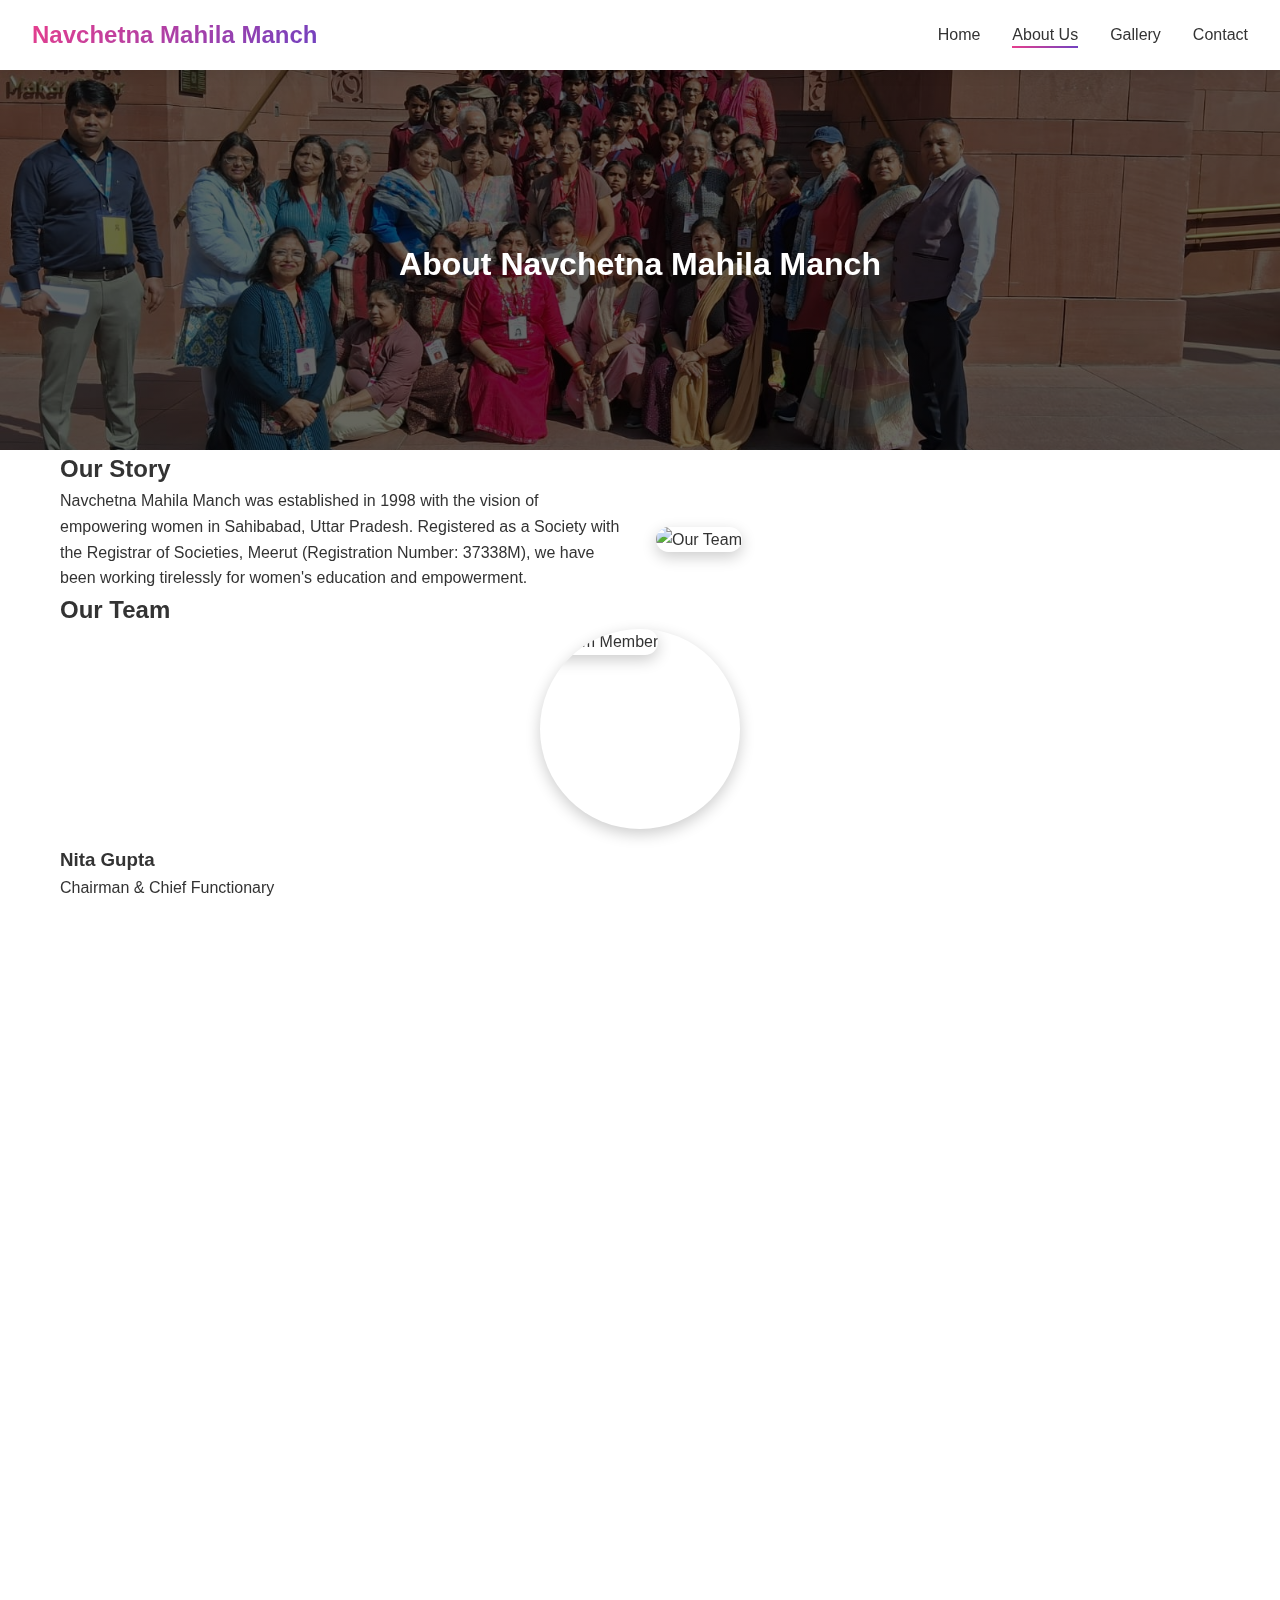
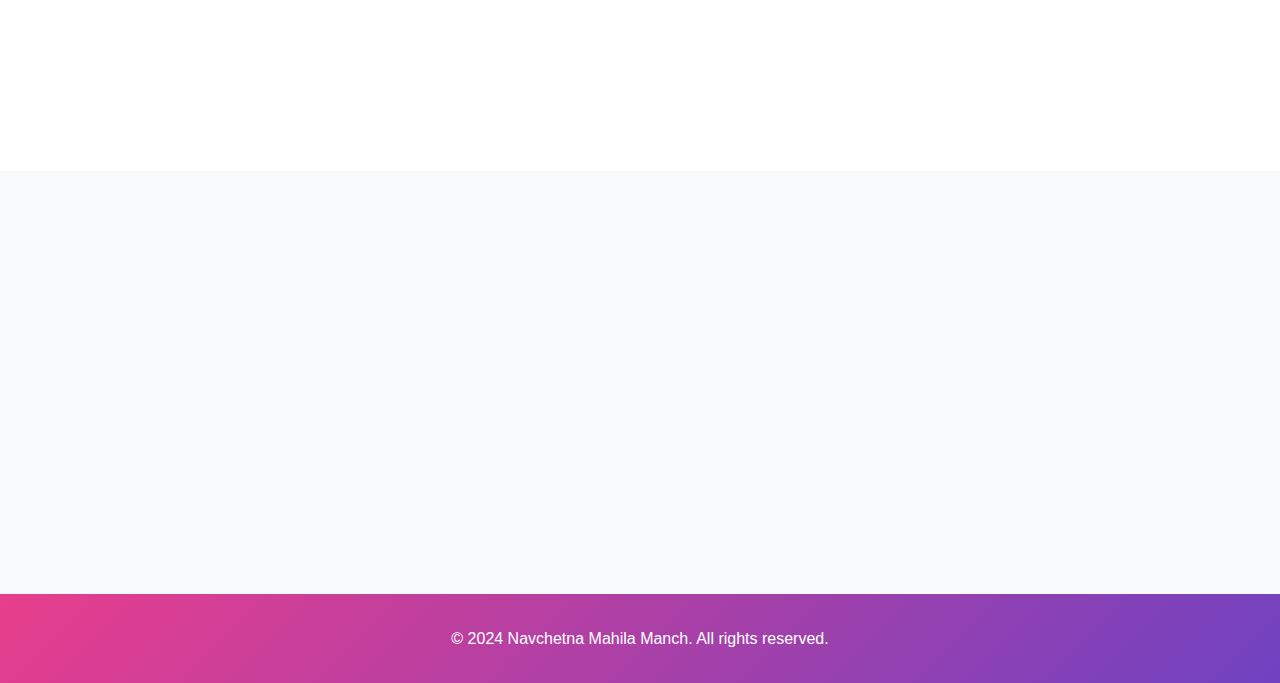
==== about.html @ c9d20f09 "Initial commit with website files" ====
<!DOCTYPE html>
<html lang="en">
<head>
    <meta charset="UTF-8">
    <meta name="viewport" content="width=device-width, initial-scale=1.0">
    <title>About Us - Navchetna Mahila Manch</title>
    <link rel="stylesheet" href="styles.css">
    <link rel="stylesheet" href="https://cdnjs.cloudflare.com/ajax/libs/font-awesome/6.0.0/css/all.min.css">
    <link href="https://unpkg.com/aos@2.3.1/dist/aos.css" rel="stylesheet">
</head>
<body>
    <!-- Navigation -->
    <nav class="navbar">
        <div class="logo">Navchetna Mahila Manch</div>
        <ul class="nav-links">
            <li><a href="index.html">Home</a></li>
            <li><a href="about.html" class="active">About Us</a></li>
            <li><a href="index.html#gallery">Gallery</a></li>
            <li><a href="#contact">Contact</a></li>
        </ul>
    </nav>

    <!-- About Header -->
    <section class="about-header">
        <div class="container">
            <h1 data-aos="fade-up">About Navchetna Mahila Manch</h1>
        </div>
    </section>

    <!-- Organization Details -->
    <section class="org-details">
        <div class="container">
            <div class="detail-card" data-aos="fade-up">
                <h2>Our Story</h2>
                <div class="story-content">
                    <div class="story-text">
                        <p>Navchetna Mahila Manch was established in 1998 with the vision of empowering women in Sahibabad, Uttar Pradesh. Registered as a Society with the Registrar of Societies, Meerut (Registration Number: 37338M), we have been working tirelessly for women's education and empowerment.</p>
                    </div>
                    <div class="story-image">
                        <img src="https://images.unsplash.com/photo-1532629345422-7515f3d16bb6?w=800" alt="Our Team" class="rounded-image">
                    </div>
                </div>
            </div>

            <div class="detail-card" data-aos="fade-up">
                <h2>Our Team</h2>
                <div class="team-grid">
                    <div class="team-member" data-aos="fade-up" data-aos-delay="100">
                        <div class="member-image">
                            <img src="https://images.unsplash.com/photo-1509062522246-3755977927d7?w=800" alt="Team Member" class="rounded-image">
                        </div>
                        <h3>Nita Gupta</h3>
                        <p>Chairman & Chief Functionary</p>
                    </div>
                    <div class="team-member" data-aos="fade-up" data-aos-delay="200">
                        <div class="member-image">
                            <img src="https://images.unsplash.com/photo-1516534775068-ba3e7458af70?w=800" alt="Team Member" class="rounded-image">
                        </div>
                        <h3>Anju Jain</h3>
                        <p>Secretary</p>
                    </div>
                    <div class="team-member" data-aos="fade-up" data-aos-delay="300">
                        <div class="member-image">
                            <img src="https://images.unsplash.com/photo-1544717302-de2939b7ef71?w=800" alt="Team Member" class="rounded-image">
                        </div>
                        <h3>Chand Sachdeva</h3>
                        <p>Treasurer</p>
                    </div>
                </div>
            </div>

            <div class="detail-card" data-aos="fade-up">
                <h2>Our Achievements</h2>
                <div class="achievements-grid">
                    <div class="achievement-item" data-aos="zoom-in">
                        <img src="https://images.unsplash.com/photo-1488521787991-ed7bbaae773c?w=800" alt="Achievement 1" class="achievement-image">
                        <h3>Education Programs</h3>
                        <p>Successfully running educational programs for underprivileged children</p>
                    </div>
                    <div class="achievement-item" data-aos="zoom-in" data-aos-delay="100">
                        <img src="https://images.unsplash.com/photo-1427504494785-3a9ca7044f45?w=800" alt="Achievement 2" class="achievement-image">
                        <h3>Community Outreach</h3>
                        <p>Regular community engagement and support programs</p>
                    </div>
                </div>
            </div>

            <div class="detail-card" data-aos="fade-up">
                <h2>Registration Details</h2>
                <ul class="details-list">
                    <li><strong>Registered With:</strong> Registrar of Societies</li>
                    <li><strong>Type of NGO:</strong> Society</li>
                    <li><strong>Registration Number:</strong> 37338M</li>
                    <li><strong>City of Registration:</strong> Meerut</li>
                    <li><strong>State of Registration:</strong> Uttar Pradesh</li>
                    <li><strong>Date of Registration:</strong> 06-10-1998</li>
                </ul>
            </div>
        </div>
    </section>

    <!-- Contact Section -->
    <section id="contact" class="contact-section">
        <div class="container">
            <h2 data-aos="fade-up">Contact Us</h2>
            <div class="contact-info">
                <div class="contact-item" data-aos="fade-up">
                    <i class="fas fa-map-marker-alt"></i>
                    <p>8/266 Sector-3 Rajender Nagar, Sahibabad, Uttar Pradesh</p>
                </div>
                <div class="contact-item" data-aos="fade-up" data-aos-delay="100">
                    <i class="fas fa-phone"></i>
                    <p>0120-4151176</p>
                </div>
                <div class="contact-item" data-aos="fade-up" data-aos-delay="200">
                    <i class="fas fa-mobile-alt"></i>
                    <p>9818569946</p>
                </div>
            </div>
        </div>
    </section>

    <!-- Footer -->
    <footer>
        <div class="container">
            <p>&copy; 2024 Navchetna Mahila Manch. All rights reserved.</p>
        </div>
    </footer>

    <script src="https://unpkg.com/aos@2.3.1/dist/aos.js"></script>
    <script src="script.js"></script>
</body>
</html>
---- styles.css ----
/* Global Styles */
:root {
    --primary-color: #e83e8c;
    --secondary-color: #6f42c1;
    --accent-color: #20c997;
    --text-color: #333;
    --light-bg: #f8f9fa;
    --white: #ffffff;
    --gradient: linear-gradient(135deg, var(--primary-color), var(--secondary-color));
    --box-shadow: 0 5px 15px rgba(0,0,0,0.1);
}

* {
    margin: 0;
    padding: 0;
    box-sizing: border-box;
}

body {
    font-family: 'Segoe UI', Tahoma, Geneva, Verdana, sans-serif;
    line-height: 1.6;
    color: var(--text-color);
}

.container {
    max-width: 1200px;
    margin: 0 auto;
    padding: 0 20px;
}

/* Navigation */
.navbar {
    background-color: var(--white);
    padding: 1rem 2rem;
    box-shadow: 0 2px 15px rgba(0,0,0,0.1);
    position: fixed;
    width: 100%;
    top: 0;
    z-index: 1000;
    display: flex;
    justify-content: space-between;
    align-items: center;
    transition: all 0.3s ease;
}

.logo {
    font-size: 1.5rem;
    font-weight: bold;
    background: var(--gradient);
    -webkit-background-clip: text;
    -webkit-text-fill-color: transparent;
}

.nav-links {
    display: flex;
    list-style: none;
}

.nav-links li {
    margin-left: 2rem;
}

.nav-links a {
    text-decoration: none;
    color: var(--text-color);
    font-weight: 500;
    transition: color 0.3s ease;
    position: relative;
}

.nav-links a::after {
    content: '';
    position: absolute;
    width: 0;
    height: 2px;
    bottom: -5px;
    left: 0;
    background: var(--gradient);
    transition: width 0.3s ease;
}

.nav-links a:hover::after,
.nav-links a.active::after {
    width: 100%;
}

/* Hero Section */
.hero {
    background: linear-gradient(135deg, 
        rgba(232, 62, 140, 0.85), 
        rgba(111, 66, 193, 0.85)), 
        url('https://images.unsplash.com/photo-1607748862156-7c548e7e98f4?w=1920&q=80');
    background-size: cover;
    background-position: center;
    background-attachment: fixed;
    height: 100vh;
    display: flex;
    align-items: center;
    text-align: center;
    color: var(--white);
    padding-top: 80px;
    position: relative;
    overflow: hidden;
}

.hero::before {
    content: '';
    position: absolute;
    top: 0;
    left: 0;
    right: 0;
    bottom: 0;
    background: radial-gradient(circle at center, transparent 0%, rgba(0,0,0,0.3) 100%);
    z-index: 1;
}

.hero-content {
    max-width: 800px;
    margin: 0 auto;
    padding: 0 20px;
    position: relative;
    z-index: 2;
    animation: fadeInUp 1s ease-out;
}

@keyframes fadeInUp {
    from {
        opacity: 0;
        transform: translateY(20px);
    }
    to {
        opacity: 1;
        transform: translateY(0);
    }
}

.hero h1 {
    font-size: 4rem;
    margin-bottom: 1rem;
    text-shadow: 2px 2px 4px rgba(0,0,0,0.3);
    background: linear-gradient(45deg, #fff, #f0f0f0);
    -webkit-background-clip: text;
    background-clip: text;
    color: transparent;
    animation: titleGlow 2s infinite alternate;
}

@keyframes titleGlow {
    from {
        text-shadow: 0 0 10px rgba(255,255,255,0.5);
    }
    to {
        text-shadow: 0 0 20px rgba(255,255,255,0.8);
    }
}

.hero p {
    font-size: 1.4rem;
    margin-bottom: 2rem;
    text-shadow: 1px 1px 2px rgba(0,0,0,0.3);
    opacity: 0;
    animation: fadeIn 1s ease-out 0.5s forwards;
}

@keyframes fadeIn {
    from {
        opacity: 0;
    }
    to {
        opacity: 1;
    }
}

.cta-button {
    display: inline-block;
    padding: 1rem 2rem;
    background: var(--gradient);
    color: var(--white);
    text-decoration: none;
    border-radius: 50px;
    transition: all 0.3s ease;
    box-shadow: 0 4px 15px rgba(0,0,0,0.2);
}

.cta-button:hover {
    transform: translateY(-3px);
    box-shadow: 0 6px 20px rgba(0,0,0,0.3);
}

/* About Section */
.about-section {
    padding: 5rem 0;
    background-color: var(--light-bg);
}

.about-section h2 {
    text-align: center;
    margin-bottom: 2rem;
    color: var(--primary-color);
    font-size: 2.5rem;
}

.features {
    display: grid;
    grid-template-columns: repeat(auto-fit, minmax(250px, 1fr));
    gap: 2rem;
    margin-top: 3rem;
}

.feature-card {
    background: var(--white);
    padding: 2rem;
    border-radius: 15px;
    text-align: center;
    box-shadow: 0 5px 15px rgba(0,0,0,0.1);
    transition: transform 0.3s ease;
    border: 1px solid rgba(0,0,0,0.05);
}

.feature-card:hover {
    transform: translateY(-10px);
}

.feature-card i {
    font-size: 2.5rem;
    background: var(--gradient);
    -webkit-background-clip: text;
    -webkit-text-fill-color: transparent;
    margin-bottom: 1rem;
}

/* Gallery Section */
.gallery-section {
    padding: 5rem 0;
    background: var(--white);
}

.gallery-section h2 {
    text-align: center;
    margin-bottom: 1rem;
    color: var(--primary-color);
    font-size: 2.5rem;
}

.gallery-grid {
    display: grid;
    grid-template-columns: repeat(2, 1fr);
    gap: 2rem;
    padding: 1rem;
    max-width: 1200px;
    margin: 0 auto;
}

.gallery-item {
    position: relative;
    overflow: hidden;
    border-radius: 15px;
    box-shadow: var(--box-shadow);
    transition: all 0.3s ease;
    aspect-ratio: 4/3;
}

.gallery-item:hover {
    transform: translateY(-5px) scale(1.02);
    box-shadow: 0 8px 25px rgba(0,0,0,0.2);
}

.gallery-item img {
    width: 100%;
    height: 100%;
    object-fit: cover;
    transition: transform 0.5s ease;
}

.gallery-item:hover img {
    transform: scale(1.1);
}

.gallery-overlay {
    position: absolute;
    bottom: 0;
    left: 0;
    right: 0;
    background: linear-gradient(transparent, rgba(0,0,0,0.8));
    padding: 2rem;
    color: var(--white);
    transform: translateY(100%);
    transition: transform 0.3s ease;
}

.gallery-overlay p {
    font-size: 1.2rem;
    font-style: italic;
    text-align: center;
    margin: 0;
}

.gallery-item:hover .gallery-overlay {
    transform: translateY(0);
}

/* Impact Section */
.impact-section {
    padding: 5rem 0;
    background: var(--gradient);
    color: var(--white);
}

.impact-grid {
    display: grid;
    grid-template-columns: repeat(3, 1fr);
    gap: 2rem;
    max-width: 1000px;
    margin: 0 auto;
    padding: 2rem;
}

.impact-item {
    text-align: center;
}

.impact-item i {
    font-size: 3rem;
    margin-bottom: 1rem;
}

.impact-item h3 {
    font-size: 3.5rem;
    font-weight: bold;
    margin: 1rem 0;
}

.impact-item p {
    font-size: 1.2rem;
    opacity: 0.9;
}

/* About Page Specific Styles */
.about-header {
    background: linear-gradient(rgba(0,0,0,0.6), rgba(0,0,0,0.6)), url('images/image3.jpg');
    background-size: cover;
    background-position: center;
    height: 50vh;
    display: flex;
    align-items: center;
    text-align: center;
    color: var(--white);
    padding-top: 80px;
}

.story-content {
    display: grid;
    grid-template-columns: 1fr 1fr;
    gap: 2rem;
    align-items: center;
}

.rounded-image {
    width: 100%;
    height: 300px;
    object-fit: cover;
    border-radius: 15px;
    box-shadow: 0 5px 15px rgba(0,0,0,0.2);
}

.member-image {
    width: 200px;
    height: 200px;
    margin: 0 auto 1rem;
    overflow: hidden;
    border-radius: 50%;
    box-shadow: 0 5px 15px rgba(0,0,0,0.2);
}

.member-image img {
    width: 100%;
    height: 100%;
    object-fit: cover;
}

.achievements-grid {
    display: grid;
    grid-template-columns: repeat(auto-fit, minmax(300px, 1fr));
    gap: 2rem;
}

.achievement-item {
    text-align: center;
}

.achievement-image {
    width: 100%;
    height: 200px;
    object-fit: cover;
    border-radius: 15px;
    margin-bottom: 1rem;
    box-shadow: 0 5px 15px rgba(0,0,0,0.2);
}

/* Contact Section */
.contact-section {
    padding: 5rem 0;
    background-color: var(--light-bg);
}

.contact-section h2 {
    text-align: center;
    margin-bottom: 3rem;
    color: var(--primary-color);
}

.contact-info {
    display: grid;
    grid-template-columns: repeat(auto-fit, minmax(250px, 1fr));
    gap: 2rem;
    max-width: 1200px;
    margin: 0 auto;
}

.contact-item {
    text-align: center;
    padding: 2rem;
    background: var(--white);
    border-radius: 15px;
    box-shadow: var(--box-shadow);
    transition: transform 0.3s ease;
}

.contact-item:hover {
    transform: translateY(-5px);
}

.contact-item i {
    font-size: 2.5rem;
    color: var(--primary-color);
    margin-bottom: 1rem;
}

.contact-item p {
    color: var(--text-color);
    font-size: 1.1rem;
}

/* Footer */
footer {
    background: var(--gradient);
    color: var(--white);
    padding: 2rem 0;
    text-align: center;
}

/* Quote Block */
.quote-block {
    text-align: center;
    margin: 2rem auto 3rem;
    max-width: 800px;
    padding: 2rem;
    position: relative;
}

.quote-block i {
    font-size: 2rem;
    color: var(--primary-color);
    opacity: 0.5;
    margin-bottom: 1rem;
}

.quote-block p {
    font-size: 1.5rem;
    font-style: italic;
    margin-bottom: 1rem;
    color: var(--text-color);
    line-height: 1.6;
}

.quote-block span {
    color: var(--secondary-color);
    font-weight: 500;
}

.quote-block.light {
    color: var(--white);
}

.quote-block.light i,
.quote-block.light p,
.quote-block.light span {
    color: var(--white);
}

/* Animation Classes */
.fade-up {
    opacity: 0;
    transform: translateY(20px);
    transition: opacity 0.6s ease, transform 0.6s ease;
}

.fade-up.active {
    opacity: 1;
    transform: translateY(0);
}

/* Responsive Design */
@media (max-width: 768px) {
    .navbar {
        flex-direction: column;
        padding: 1rem;
    }

    .nav-links {
        margin-top: 1rem;
    }

    .nav-links li {
        margin: 0 1rem;
    }

    .hero h1 {
        font-size: 2rem;
    }

    .hero p {
        font-size: 1rem;
    }

    .story-content {
        grid-template-columns: 1fr;
    }

    .quote-block p {
        font-size: 1.2rem;
    }

    .gallery-grid {
        grid-template-columns: 1fr;
    }

    .impact-grid {
        grid-template-columns: 1fr;
    }
    
    .impact-item h3 {
        font-size: 2.5rem;
    }
}

.contact-form {
    max-width: 600px;
    margin: 0 auto;
    padding: 2rem;
    background: var(--white);
    border-radius: 15px;
    box-shadow: var(--box-shadow);
}

.form-group {
    margin-bottom: 1.5rem;
}

.form-group label {
    display: block;
    margin-bottom: 0.5rem;
    color: var(--text-color);
    font-weight: 500;
}

.form-group input,
.form-group textarea {
    width: 100%;
    padding: 0.8rem;
    border: 1px solid #ddd;
    border-radius: 8px;
    font-size: 1rem;
    transition: border-color 0.3s ease;
}

.form-group input:focus,
.form-group textarea:focus {
    outline: none;
    border-color: var(--primary-color);
}

.submit-btn {
    background: var(--gradient);
    color: var(--white);
    padding: 1rem 2rem;
    border: none;
    border-radius: 50px;
    cursor: pointer;
    font-size: 1rem;
    font-weight: 500;
    transition: transform 0.3s ease, box-shadow 0.3s ease;
    width: 100%;
}

.submit-btn:hover {
    transform: translateY(-2px);
    box-shadow: 0 5px 15px rgba(0,0,0,0.2);
}

.form-message {
    margin-top: 1rem;
    padding: 1rem;
    border-radius: 8px;
    text-align: center;
    display: none;
}

.form-message.success {
    background: #d4edda;
    color: #155724;
    display: block;
}

.form-message.error {
    background: #f8d7da;
    color: #721c24;
    display: block;
}

/* Program Sections */
.program-section {
    padding: 6rem 0;
    background: var(--white);
}

.program-section.alternate {
    background: linear-gradient(135deg, rgba(232, 62, 140, 0.05), rgba(111, 66, 193, 0.05));
}

.program-section h2 {
    text-align: center;
    color: var(--primary-color);
    font-size: 2.8rem;
    margin-bottom: 3rem;
    position: relative;
}

.program-section h2::after {
    content: '';
    display: block;
    width: 60px;
    height: 3px;
    background: var(--gradient);
    margin: 1rem auto;
    border-radius: 2px;
}

.program-content {
    display: grid;
    grid-template-columns: 1.5fr 1fr;
    gap: 4rem;
    align-items: center;
    max-width: 1200px;
    margin: 0 auto;
}

.program-content.reverse {
    grid-template-columns: 1fr 1.5fr;
}

.program-text h3 {
    font-size: 2rem;
    color: var(--secondary-color);
    margin-bottom: 1.5rem;
}

.program-text p {
    font-size: 1.1rem;
    line-height: 1.8;
    color: var(--text-color);
    margin-bottom: 2rem;
}

.program-features {
    list-style: none;
}

.program-features li {
    display: flex;
    align-items: center;
    margin-bottom: 1rem;
    font-size: 1.1rem;
}

.program-features li i {
    color: var(--accent-color);
    margin-right: 1rem;
    font-size: 1.2rem;
}

.program-stats {
    display: grid;
    grid-template-columns: repeat(2, 1fr);
    gap: 2rem;
}

.stat-card {
    background: var(--white);
    padding: 2rem;
    border-radius: 15px;
    text-align: center;
    box-shadow: var(--box-shadow);
    transition: transform 0.3s ease;
}

.stat-card:hover {
    transform: translateY(-5px);
}

.stat-card i {
    font-size: 2.5rem;
    background: var(--gradient);
    -webkit-background-clip: text;
    -webkit-text-fill-color: transparent;
    margin-bottom: 1rem;
}

.stat-card h4 {
    font-size: 2.5rem;
    color: var(--primary-color);
    margin-bottom: 0.5rem;
}

.stat-card p {
    color: var(--text-color);
    font-size: 1.1rem;
}

@media (max-width: 992px) {
    .program-content,
    .program-content.reverse {
        grid-template-columns: 1fr;
        gap: 3rem;
    }

    .program-stats {
        order: -1;
    }

    .program-section h2 {
        font-size: 2.2rem;
    }

    .program-text h3 {
        font-size: 1.8rem;
    }
}

@media (max-width: 768px) {
    .stat-card h4 {
        font-size: 2rem;
    }

    .program-features li {
        font-size: 1rem;
    }
}
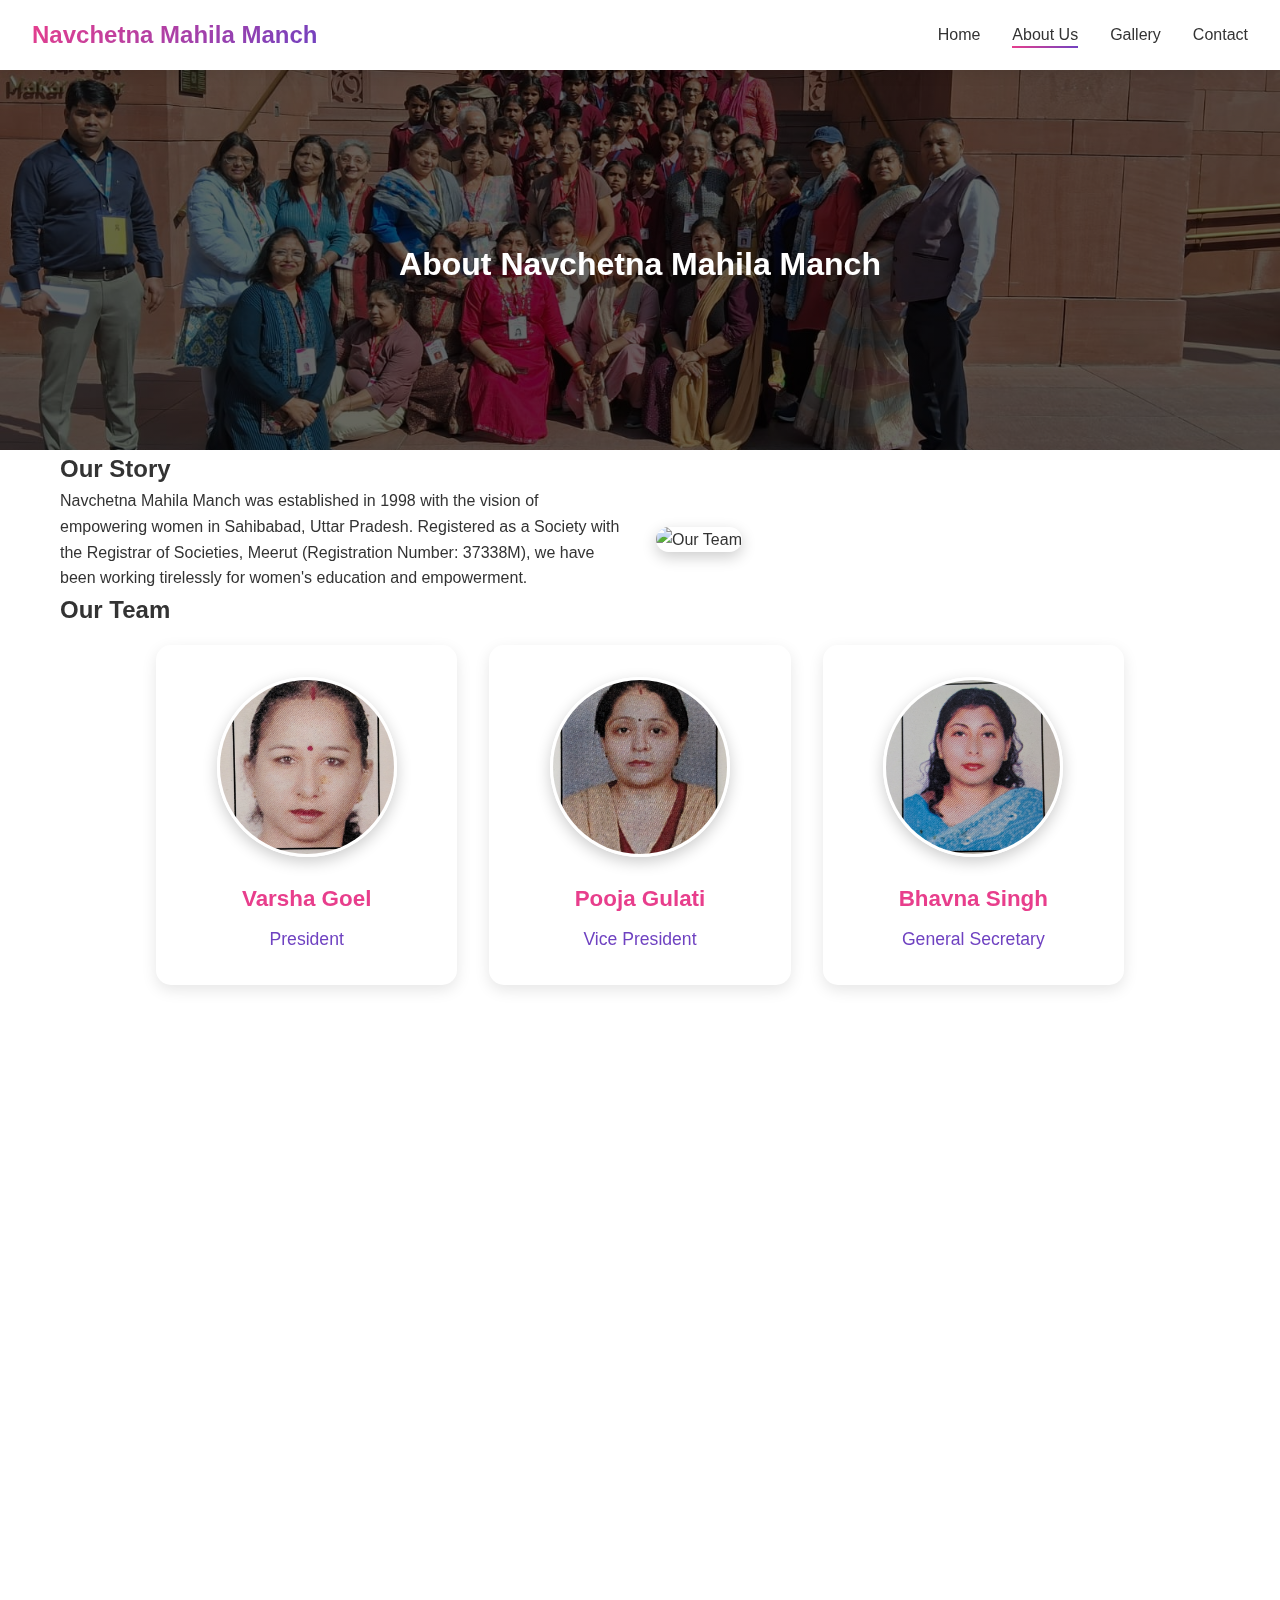
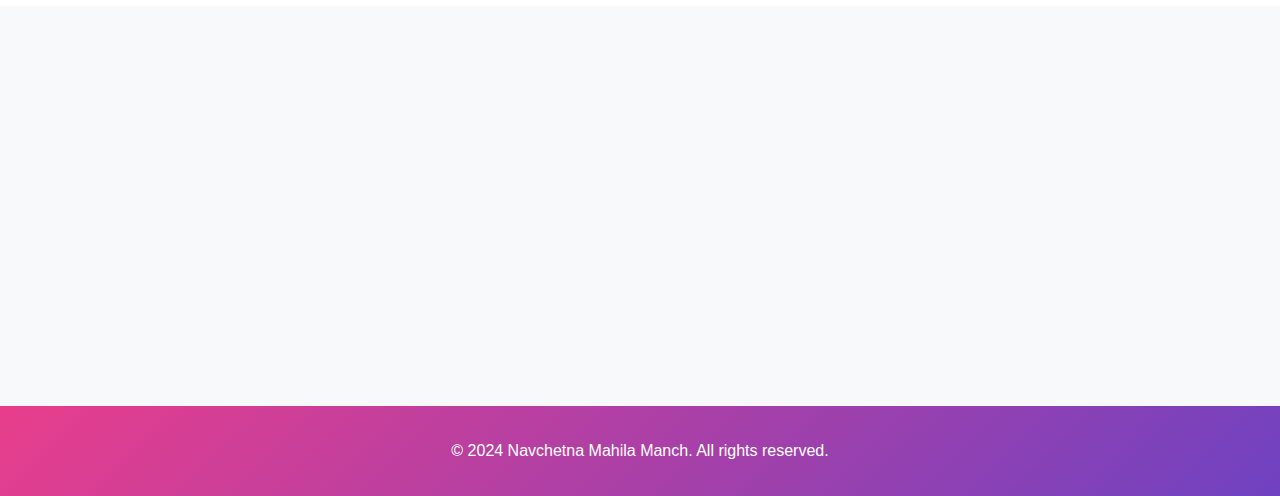
==== commit 9f1f8a09: "Initial commit: NGO website files" ====
--- a/about.html
+++ b/about.html
@@ -45,26 +45,26 @@
             <div class="detail-card" data-aos="fade-up">
                 <h2>Our Team</h2>
                 <div class="team-grid">
+                    <div class="team-member" data-aos="fade-up">
+                        <div class="member-image">
+                            <img src="images/VarshaGoel.jpg" alt="Varsha Goel" class="rounded-image">
+                        </div>
+                        <h3>Varsha Goel</h3>
+                        <p class="designation">President</p>
+                    </div>
                     <div class="team-member" data-aos="fade-up" data-aos-delay="100">
                         <div class="member-image">
-                            <img src="https://images.unsplash.com/photo-1509062522246-3755977927d7?w=800" alt="Team Member" class="rounded-image">
+                            <img src="images/PoojaGulati.jpg" alt="Pooja Gulati" class="rounded-image">
                         </div>
-                        <h3>Nita Gupta</h3>
-                        <p>Chairman & Chief Functionary</p>
+                        <h3>Pooja Gulati</h3>
+                        <p class="designation">Vice President</p>
                     </div>
                     <div class="team-member" data-aos="fade-up" data-aos-delay="200">
                         <div class="member-image">
-                            <img src="https://images.unsplash.com/photo-1516534775068-ba3e7458af70?w=800" alt="Team Member" class="rounded-image">
+                            <img src="images/BhavnaSingh.jpg" alt="Bhavna Singh" class="rounded-image">
                         </div>
-                        <h3>Anju Jain</h3>
-                        <p>Secretary</p>
-                    </div>
-                    <div class="team-member" data-aos="fade-up" data-aos-delay="300">
-                        <div class="member-image">
-                            <img src="https://images.unsplash.com/photo-1544717302-de2939b7ef71?w=800" alt="Team Member" class="rounded-image">
-                        </div>
-                        <h3>Chand Sachdeva</h3>
-                        <p>Treasurer</p>
+                        <h3>Bhavna Singh</h3>
+                        <p class="designation">General Secretary</p>
                     </div>
                 </div>
             </div>
@@ -73,12 +73,12 @@
                 <h2>Our Achievements</h2>
                 <div class="achievements-grid">
                     <div class="achievement-item" data-aos="zoom-in">
-                        <img src="https://images.unsplash.com/photo-1488521787991-ed7bbaae773c?w=800" alt="Achievement 1" class="achievement-image">
-                        <h3>Education Programs</h3>
-                        <p>Successfully running educational programs for underprivileged children</p>
+                        <img src="images/Vaccination.jpg" alt="Vaccination Program" class="achievement-image">
+                        <h3>Vaccination Program</h3>
+                        <p>Successfully running vaccination programs for community health</p>
                     </div>
                     <div class="achievement-item" data-aos="zoom-in" data-aos-delay="100">
-                        <img src="https://images.unsplash.com/photo-1427504494785-3a9ca7044f45?w=800" alt="Achievement 2" class="achievement-image">
+                        <img src="images/CommunityEngagement.jpg" alt="Community Outreach" class="achievement-image">
                         <h3>Community Outreach</h3>
                         <p>Regular community engagement and support programs</p>
                     </div>
@@ -88,12 +88,30 @@
             <div class="detail-card" data-aos="fade-up">
                 <h2>Registration Details</h2>
                 <ul class="details-list">
-                    <li><strong>Registered With:</strong> Registrar of Societies</li>
-                    <li><strong>Type of NGO:</strong> Society</li>
-                    <li><strong>Registration Number:</strong> 37338M</li>
-                    <li><strong>City of Registration:</strong> Meerut</li>
-                    <li><strong>State of Registration:</strong> Uttar Pradesh</li>
-                    <li><strong>Date of Registration:</strong> 06-10-1998</li>
+                    <li data-aos="fade-up" data-aos-delay="100">
+                        <strong>Registered With</strong>
+                        <p>Registrar of Societies</p>
+                    </li>
+                    <li data-aos="fade-up" data-aos-delay="200">
+                        <strong>Type of NGO</strong>
+                        <p>Society</p>
+                    </li>
+                    <li data-aos="fade-up" data-aos-delay="300">
+                        <strong>Registration Number</strong>
+                        <p>37338M</p>
+                    </li>
+                    <li data-aos="fade-up" data-aos-delay="400">
+                        <strong>City of Registration</strong>
+                        <p>Meerut</p>
+                    </li>
+                    <li data-aos="fade-up" data-aos-delay="500">
+                        <strong>State of Registration</strong>
+                        <p>Uttar Pradesh</p>
+                    </li>
+                    <li data-aos="fade-up" data-aos-delay="600">
+                        <strong>Date of Registration</strong>
+                        <p>06-10-1998</p>
+                    </li>
                 </ul>
             </div>
         </div>
--- a/styles.css
+++ b/styles.css
@@ -49,6 +49,21 @@
     background: var(--gradient);
     -webkit-background-clip: text;
     -webkit-text-fill-color: transparent;
+    display: flex;
+    align-items: center;
+    gap: 8px;
+}
+
+.logo-img {
+    width: 24px;
+    height: 24px;
+    object-fit: contain;
+    filter: grayscale(100%);
+}
+
+.logo i {
+    color: var(--accent-color);
+    margin-right: 10px;
 }
 
 .nav-links {
@@ -82,6 +97,10 @@
 .nav-links a:hover::after,
 .nav-links a.active::after {
     width: 100%;
+}
+
+.nav-links a i {
+    margin-right: 5px;
 }
 
 /* Hero Section */
@@ -171,6 +190,10 @@
     }
 }
 
+.hero-content i {
+    color: var(--accent-color);
+}
+
 .cta-button {
     display: inline-block;
     padding: 1rem 2rem;
@@ -223,10 +246,17 @@
 
 .feature-card i {
     font-size: 2.5rem;
+    margin-bottom: 1rem;
     background: var(--gradient);
     -webkit-background-clip: text;
     -webkit-text-fill-color: transparent;
-    margin-bottom: 1rem;
+}
+
+.feature-card p i {
+    font-size: 1rem;
+    margin-right: 5px;
+    color: var(--accent-color);
+    -webkit-text-fill-color: var(--accent-color);
 }
 
 /* Gallery Section */
@@ -431,9 +461,9 @@
 }
 
 .contact-item i {
-    font-size: 2.5rem;
-    color: var(--primary-color);
-    margin-bottom: 1rem;
+    font-size: 1.5rem;
+    margin-bottom: 10px;
+    color: var(--accent-color);
 }
 
 .contact-item p {
@@ -684,9 +714,9 @@
 }
 
 .program-features li i {
+    width: 25px;
     color: var(--accent-color);
-    margin-right: 1rem;
-    font-size: 1.2rem;
+    margin-right: 10px;
 }
 
 .program-stats {
@@ -755,4 +785,283 @@
     .program-features li {
         font-size: 1rem;
     }
+}
+
+.social-links {
+    display: flex;
+    justify-content: center;
+    gap: 20px;
+    margin-top: 30px;
+}
+
+.social-icon {
+    width: 40px;
+    height: 40px;
+    border-radius: 50%;
+    background: var(--gradient);
+    display: flex;
+    align-items: center;
+    justify-content: center;
+    color: white;
+    transition: transform 0.3s ease;
+}
+
+.social-icon:hover {
+    transform: translateY(-3px);
+}
+
+h2 i {
+    margin-right: 10px;
+    color: var(--accent-color);
+}
+
+.team-member h3 {
+    margin: 1rem 0 0.5rem;
+    color: var(--primary-color);
+}
+
+.designation {
+    color: var(--secondary-color);
+    font-weight: 500;
+    font-size: 1.1rem;
+    margin-bottom: 1rem;
+}
+
+.details-list {
+    list-style: none;
+    padding: 0;
+    display: grid;
+    grid-template-columns: repeat(auto-fit, minmax(300px, 1fr));
+    gap: 1.5rem;
+}
+
+.details-list li {
+    background: var(--white);
+    padding: 1.5rem;
+    border-radius: 10px;
+    box-shadow: var(--box-shadow);
+    transition: transform 0.3s ease;
+}
+
+.details-list li:hover {
+    transform: translateY(-3px);
+}
+
+.details-list strong {
+    color: var(--primary-color);
+    display: block;
+    margin-bottom: 0.5rem;
+    font-size: 1.1rem;
+}
+
+.details-list li p {
+    color: var(--text-color);
+    margin: 0;
+    font-size: 1.1rem;
+}
+
+.team-grid {
+    display: grid;
+    grid-template-columns: repeat(3, 1fr);
+    gap: 2rem;
+    max-width: 1000px;
+    margin: 0 auto;
+    padding: 1rem;
+}
+
+.team-member {
+    text-align: center;
+    background: var(--white);
+    padding: 2rem;
+    border-radius: 15px;
+    box-shadow: var(--box-shadow);
+    transition: transform 0.3s ease;
+}
+
+.team-member:hover {
+    transform: translateY(-5px);
+}
+
+.member-image {
+    width: 180px;
+    height: 180px;
+    margin: 0 auto 1.5rem;
+    overflow: hidden;
+    border-radius: 50%;
+    box-shadow: 0 5px 15px rgba(0,0,0,0.2);
+    border: 3px solid var(--white);
+}
+
+.member-image img {
+    width: 100%;
+    height: 100%;
+    object-fit: cover;
+}
+
+.team-member h3 {
+    margin: 0 0 0.5rem;
+    color: var(--primary-color);
+    font-size: 1.4rem;
+}
+
+.designation {
+    color: var(--secondary-color);
+    font-weight: 500;
+    font-size: 1.1rem;
+    margin: 0;
+}
+
+@media (max-width: 992px) {
+    .team-grid {
+        grid-template-columns: repeat(2, 1fr);
+    }
+}
+
+@media (max-width: 768px) {
+    .team-grid {
+        grid-template-columns: 1fr;
+        max-width: 400px;
+    }
+}
+
+/* Mobile Responsive Styles */
+@media screen and (max-width: 768px) {
+    /* Navigation */
+    .navbar {
+        flex-direction: column;
+        padding: 1rem;
+    }
+
+    .logo {
+        margin-bottom: 1rem;
+        text-align: center;
+        font-size: 1.2rem;
+    }
+
+    .logo-img {
+        width: 20px;
+        height: 20px;
+    }
+
+    .nav-links {
+        flex-direction: column;
+        width: 100%;
+        text-align: center;
+    }
+
+    .nav-links li {
+        margin: 0.5rem 0;
+    }
+
+    /* Hero Section */
+    .hero {
+        min-height: 60vh;
+        padding: 2rem 1rem;
+    }
+
+    .hero-content {
+        text-align: center;
+        padding: 0 1rem;
+    }
+
+    .hero-content h1 {
+        font-size: 2rem;
+    }
+
+    /* Features Section */
+    .features {
+        grid-template-columns: 1fr;
+        gap: 1.5rem;
+        padding: 1rem;
+    }
+
+    .feature-card {
+        padding: 1.5rem;
+    }
+
+    /* Gallery Section */
+    .gallery-grid {
+        grid-template-columns: 1fr;
+        gap: 1rem;
+        padding: 1rem;
+    }
+
+    .gallery-item {
+        height: 250px;
+    }
+
+    /* Program Sections */
+    .program-content {
+        flex-direction: column;
+        padding: 1rem;
+    }
+
+    .program-text, .program-stats {
+        width: 100%;
+        margin: 1rem 0;
+    }
+
+    .program-stats {
+        display: grid;
+        grid-template-columns: 1fr 1fr;
+        gap: 1rem;
+    }
+
+    .stat-card {
+        padding: 1rem;
+    }
+
+    /* Impact Section */
+    .impact-grid {
+        grid-template-columns: 1fr;
+        gap: 1.5rem;
+        padding: 1rem;
+    }
+
+    /* Contact Section */
+    .contact-info {
+        flex-direction: column;
+        gap: 1.5rem;
+    }
+
+    .contact-item {
+        width: 100%;
+        margin: 0.5rem 0;
+    }
+
+    .social-links {
+        margin-top: 2rem;
+    }
+
+    .social-icon {
+        width: 40px;
+        height: 40px;
+        margin: 0 0.5rem;
+    }
+
+    /* General Container */
+    .container {
+        padding: 2rem 1rem;
+    }
+
+    /* Section Headers */
+    section h2 {
+        font-size: 1.8rem;
+        margin-bottom: 1.5rem;
+    }
+}
+
+/* Small Mobile Devices */
+@media screen and (max-width: 480px) {
+    .hero-content h1 {
+        font-size: 1.8rem;
+    }
+
+    .program-stats {
+        grid-template-columns: 1fr;
+    }
+
+    .contact-item p {
+        font-size: 0.9rem;
+    }
 } 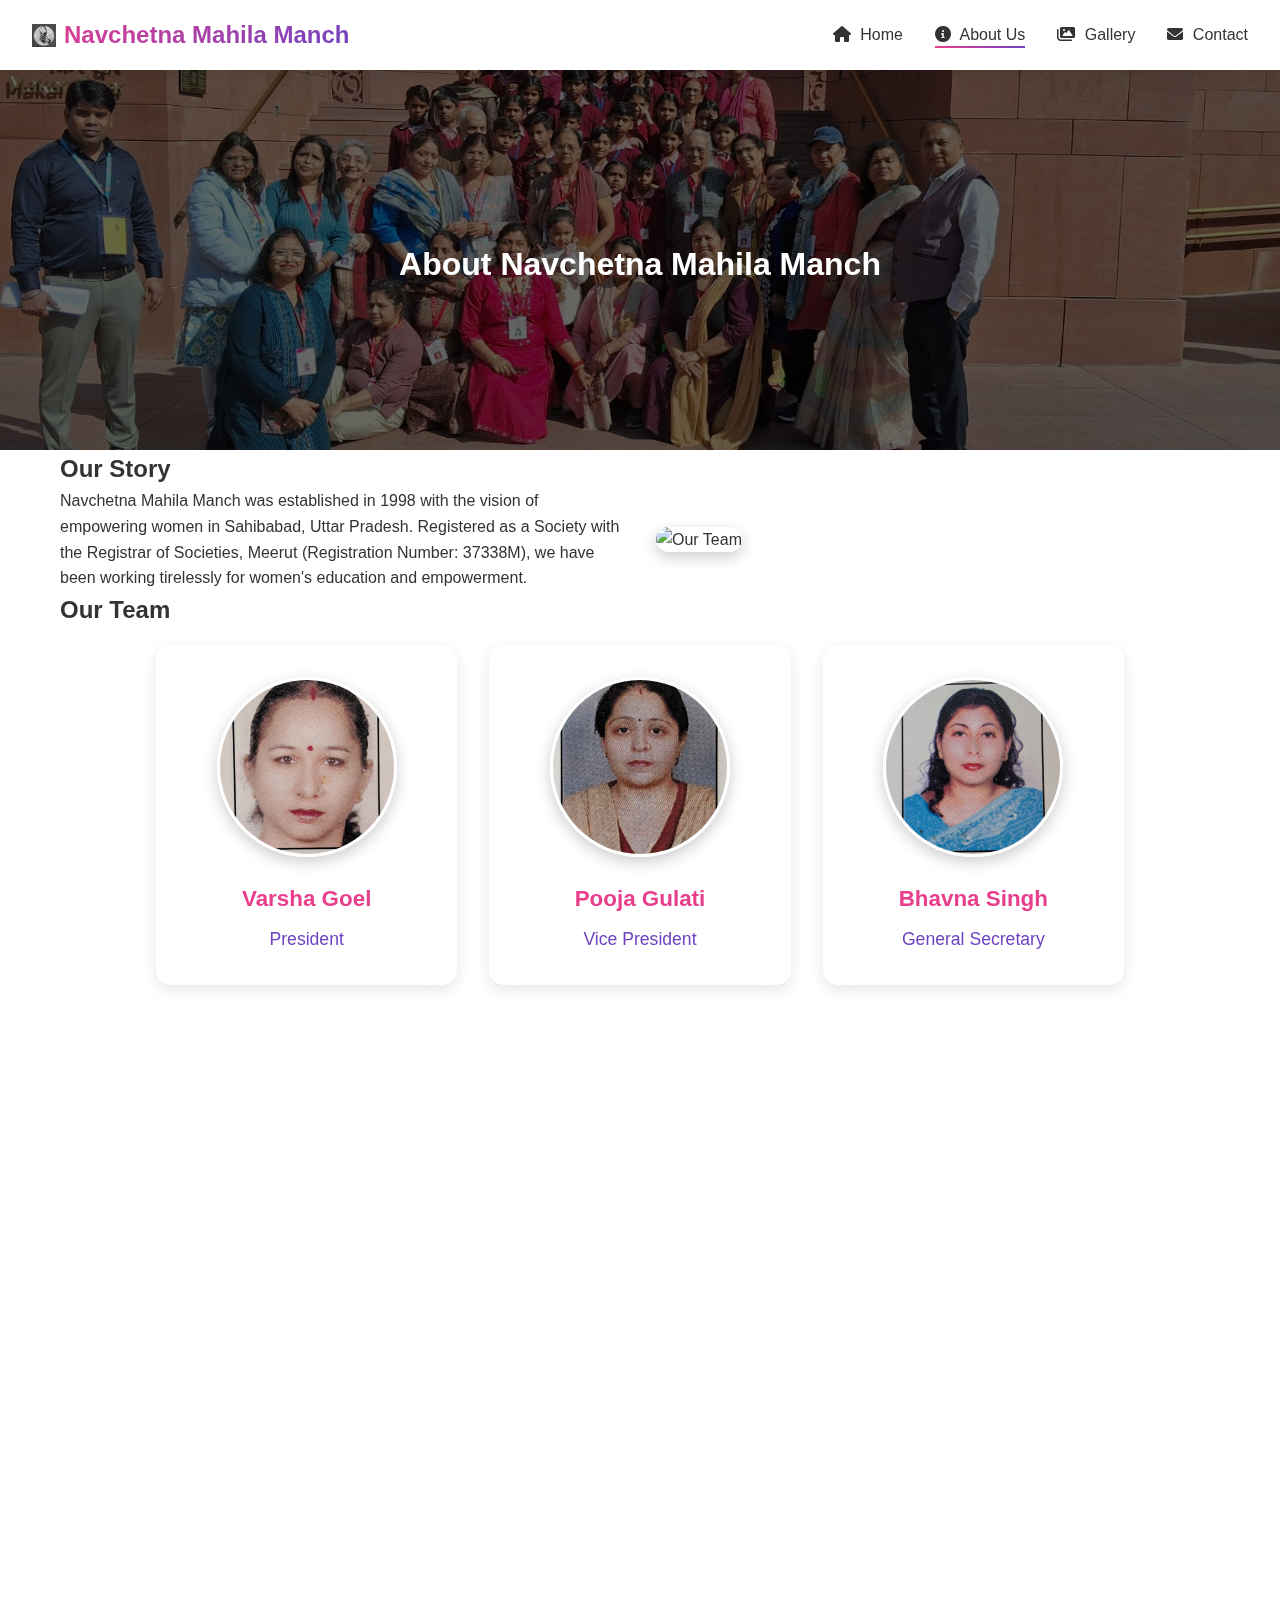
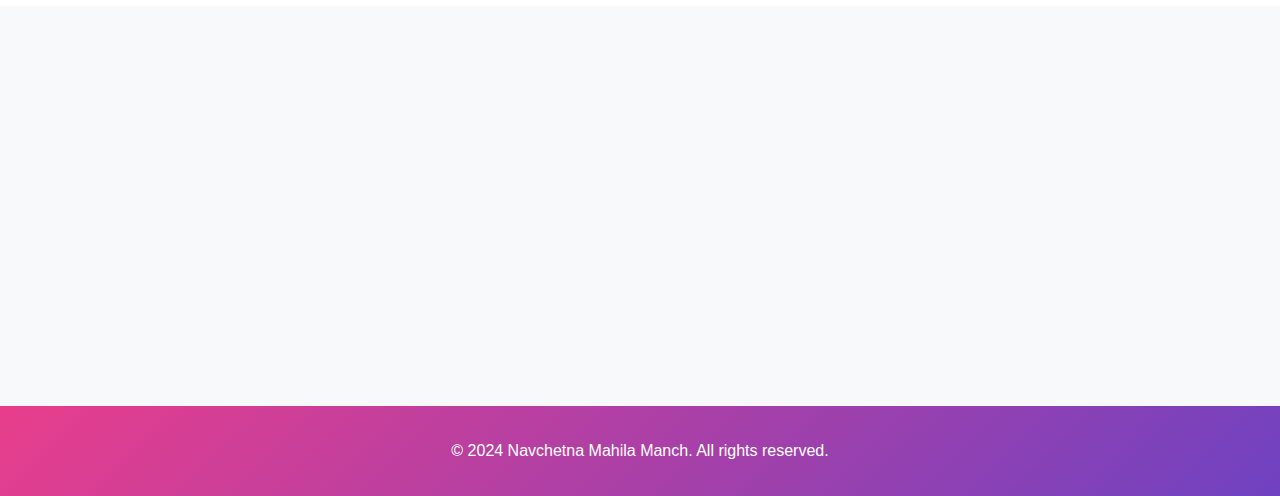
==== commit 1901171b: "Improve navigation: Fix hamburger menu across all pages and enhance mobile navigation" ====
--- a/about.html
+++ b/about.html
@@ -11,12 +11,18 @@
 <body>
     <!-- Navigation -->
     <nav class="navbar">
-        <div class="logo">Navchetna Mahila Manch</div>
+        <div class="logo">
+            <img src="images/logo.jpg" alt="Logo" class="logo-img">
+            Navchetna Mahila Manch
+        </div>
+        <div class="menu-toggle">
+            <i class="fas fa-bars"></i>
+        </div>
         <ul class="nav-links">
-            <li><a href="index.html">Home</a></li>
-            <li><a href="about.html" class="active">About Us</a></li>
-            <li><a href="index.html#gallery">Gallery</a></li>
-            <li><a href="#contact">Contact</a></li>
+            <li><a href="index.html"><i class="fas fa-home"></i> Home</a></li>
+            <li><a href="about.html" class="active"><i class="fas fa-info-circle"></i> About Us</a></li>
+            <li><a href="index.html#gallery"><i class="fas fa-images"></i> Gallery</a></li>
+            <li><a href="index.html#contact"><i class="fas fa-envelope"></i> Contact</a></li>
         </ul>
     </nav>
 
--- a/styles.css
+++ b/styles.css
@@ -16,6 +16,12 @@
     box-sizing: border-box;
 }
 
+html, body {
+    overflow-x: hidden;
+    width: 100%;
+    position: relative;
+}
+
 body {
     font-family: 'Segoe UI', Tahoma, Geneva, Verdana, sans-serif;
     line-height: 1.6;
@@ -23,9 +29,11 @@
 }
 
 .container {
+    width: 100%;
     max-width: 1200px;
     margin: 0 auto;
     padding: 0 20px;
+    overflow: hidden;
 }
 
 /* Navigation */
@@ -103,6 +111,19 @@
     margin-right: 5px;
 }
 
+/* Mobile Menu Toggle */
+.menu-toggle {
+    display: none;
+    cursor: pointer;
+    padding: 0.5rem;
+    z-index: 1001;
+}
+
+.menu-toggle i {
+    font-size: 1.5rem;
+    color: var(--primary-color);
+}
+
 /* Hero Section */
 .hero {
     background: linear-gradient(135deg, 
@@ -926,46 +947,98 @@
 
 /* Mobile Responsive Styles */
 @media screen and (max-width: 768px) {
-    /* Navigation */
     .navbar {
+        padding: 0.8rem 1rem;
+        transition: transform 0.3s ease-in-out;
+    }
+
+    .menu-toggle {
+        display: block;
+    }
+
+    .nav-links {
+        position: fixed;
+        top: 60px;
+        left: 0;
+        right: 0;
+        background: var(--white);
+        padding: 1rem;
+        display: none;
+        box-shadow: 0 2px 5px rgba(0,0,0,0.1);
+        text-align: center;
+    }
+
+    .nav-links.active {
+        display: flex;
         flex-direction: column;
-        padding: 1rem;
-    }
-
-    .logo {
-        margin-bottom: 1rem;
-        text-align: center;
-        font-size: 1.2rem;
-    }
-
-    .logo-img {
-        width: 20px;
-        height: 20px;
-    }
-
-    .nav-links {
-        flex-direction: column;
+        align-items: center;
+        gap: 1rem;
+    }
+
+    .nav-links li {
+        margin: 0;
         width: 100%;
-        text-align: center;
-    }
-
-    .nav-links li {
-        margin: 0.5rem 0;
+    }
+
+    .nav-links a {
+        display: block;
+        padding: 0.8rem;
+        width: 100%;
+        border-radius: 5px;
+    }
+
+    .nav-links a:hover {
+        background: var(--light-bg);
+    }
+
+    .nav-links a.active {
+        background: var(--gradient);
+        color: var(--white);
+    }
+
+    .nav-links a.active::after {
+        display: none;
     }
 
     /* Hero Section */
     .hero {
-        min-height: 60vh;
+        margin-top: 60px; /* Account for fixed navbar */
+        min-height: calc(100vh - 60px);
         padding: 2rem 1rem;
+        display: flex;
+        align-items: center;
+        text-align: center;
     }
 
     .hero-content {
-        text-align: center;
         padding: 0 1rem;
+        max-width: 100%;
     }
 
     .hero-content h1 {
         font-size: 2rem;
+        margin-bottom: 1rem;
+        line-height: 1.2;
+    }
+
+    .hero-content p {
+        font-size: 1rem;
+        margin-bottom: 1.5rem;
+        line-height: 1.5;
+    }
+
+    .cta-button {
+        padding: 0.8rem 1.5rem;
+        font-size: 1rem;
+    }
+
+    /* Adjust main content sections */
+    section {
+        padding: 3rem 1rem;
+    }
+
+    .container {
+        padding: 0;
     }
 
     /* Features Section */
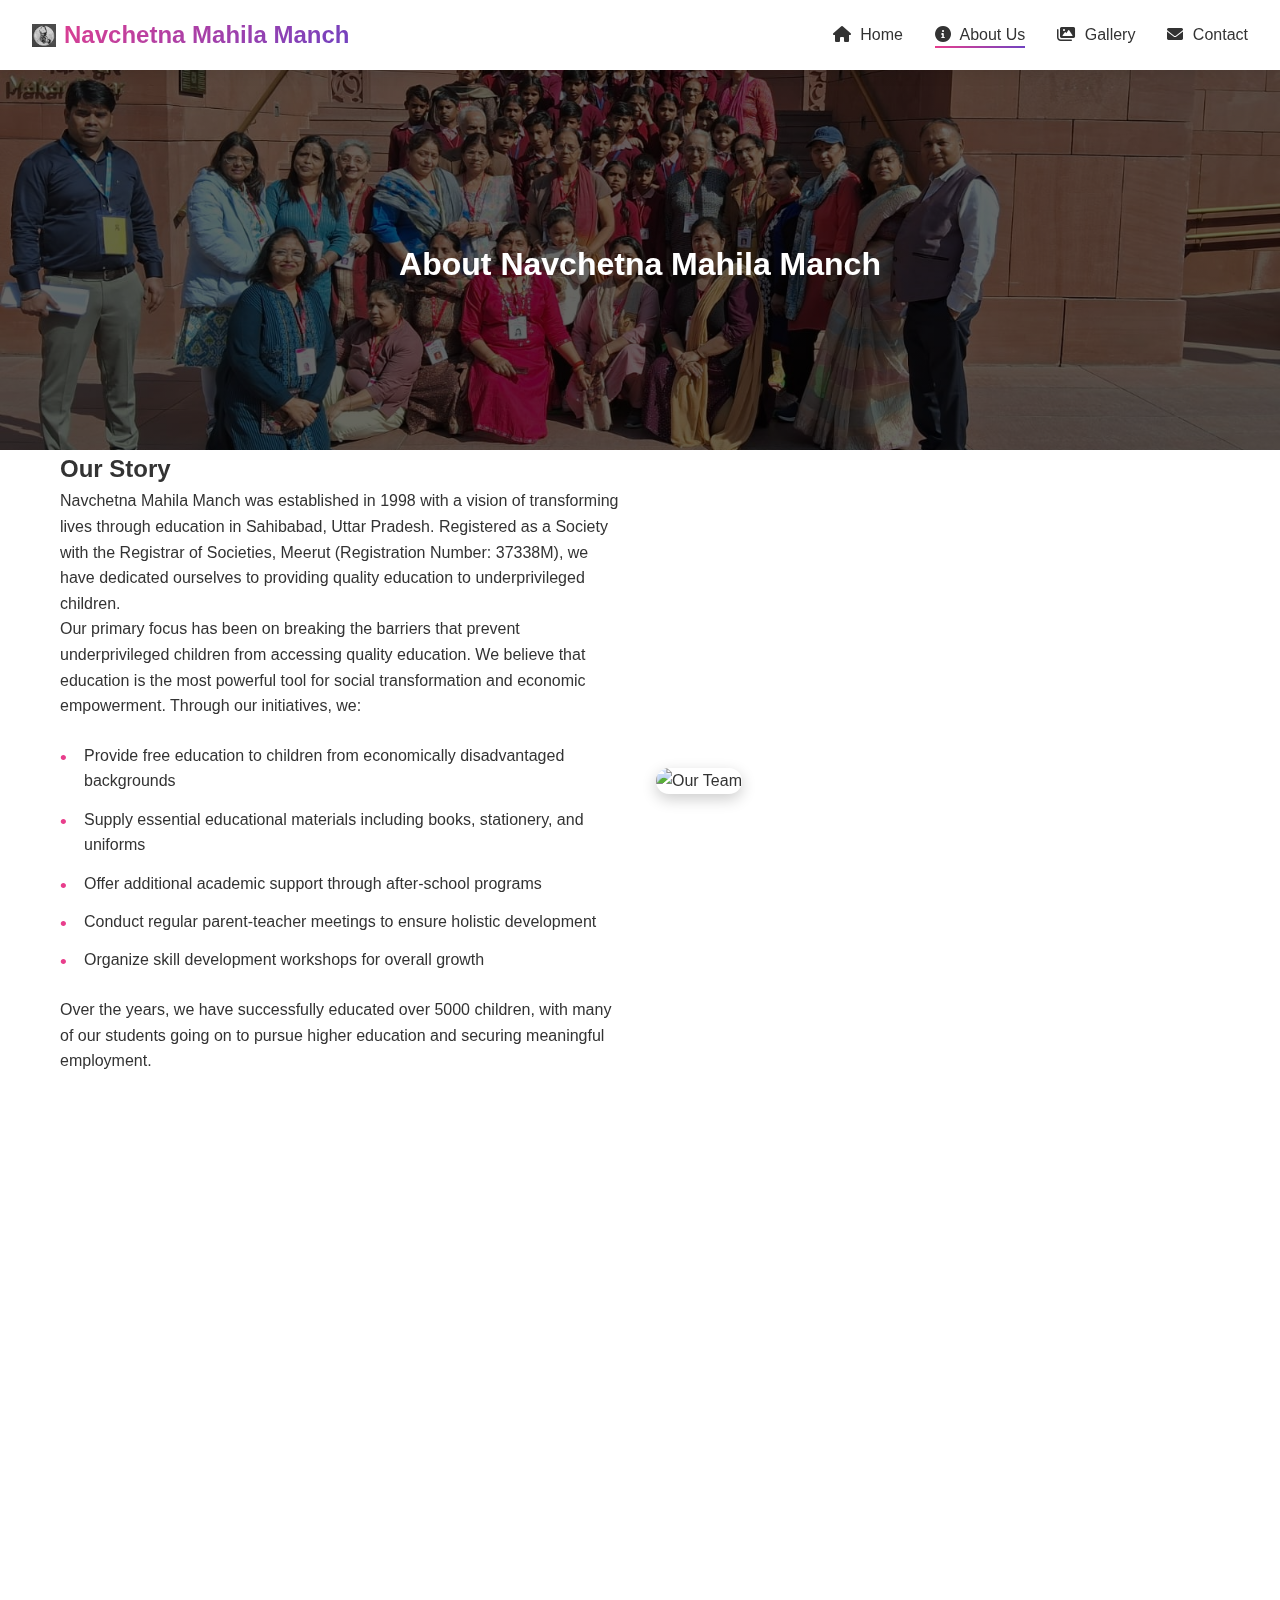
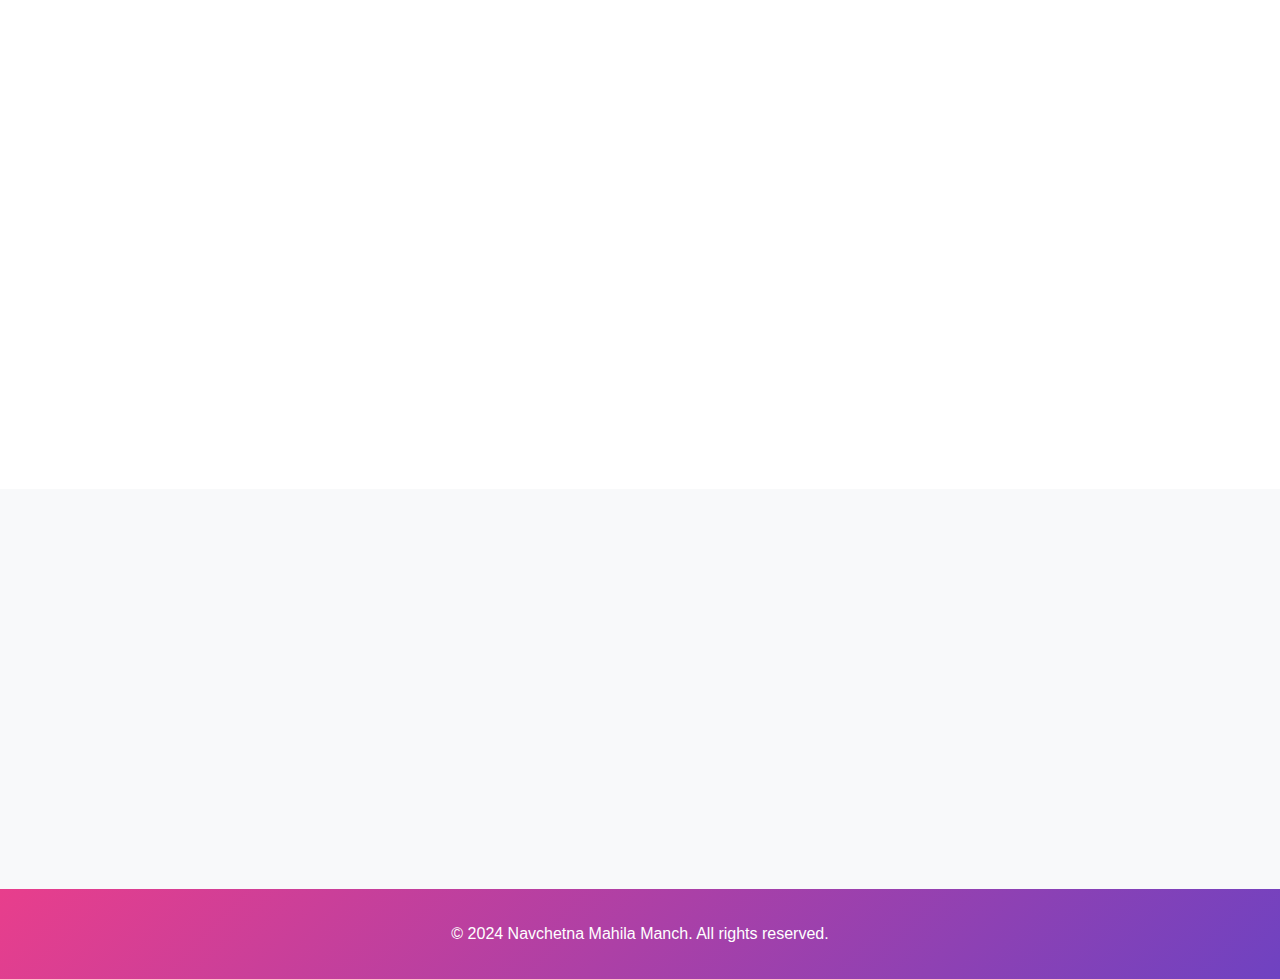
==== commit 7abe6bad: "Update content: Change team heading and refocus story section on underprivileged children education" ====
--- a/about.html
+++ b/about.html
@@ -40,7 +40,16 @@
                 <h2>Our Story</h2>
                 <div class="story-content">
                     <div class="story-text">
-                        <p>Navchetna Mahila Manch was established in 1998 with the vision of empowering women in Sahibabad, Uttar Pradesh. Registered as a Society with the Registrar of Societies, Meerut (Registration Number: 37338M), we have been working tirelessly for women's education and empowerment.</p>
+                        <p>Navchetna Mahila Manch was established in 1998 with a vision of transforming lives through education in Sahibabad, Uttar Pradesh. Registered as a Society with the Registrar of Societies, Meerut (Registration Number: 37338M), we have dedicated ourselves to providing quality education to underprivileged children.</p>
+                        <p>Our primary focus has been on breaking the barriers that prevent underprivileged children from accessing quality education. We believe that education is the most powerful tool for social transformation and economic empowerment. Through our initiatives, we:</p>
+                        <ul>
+                            <li>Provide free education to children from economically disadvantaged backgrounds</li>
+                            <li>Supply essential educational materials including books, stationery, and uniforms</li>
+                            <li>Offer additional academic support through after-school programs</li>
+                            <li>Conduct regular parent-teacher meetings to ensure holistic development</li>
+                            <li>Organize skill development workshops for overall growth</li>
+                        </ul>
+                        <p>Over the years, we have successfully educated over 5000 children, with many of our students going on to pursue higher education and securing meaningful employment.</p>
                     </div>
                     <div class="story-image">
                         <img src="https://images.unsplash.com/photo-1532629345422-7515f3d16bb6?w=800" alt="Our Team" class="rounded-image">
--- a/styles.css
+++ b/styles.css
@@ -1137,4 +1137,37 @@
     .contact-item p {
         font-size: 0.9rem;
     }
+}
+
+.story-text ul {
+    list-style-type: none;
+    padding-left: 0;
+    margin: 1.5rem 0;
+}
+
+.story-text ul li {
+    position: relative;
+    padding-left: 1.5rem;
+    margin-bottom: 0.8rem;
+    line-height: 1.6;
+}
+
+.story-text ul li:before {
+    content: "•";
+    color: var(--primary-color);
+    font-size: 1.2rem;
+    position: absolute;
+    left: 0;
+    top: 0;
+}
+
+@media screen and (max-width: 768px) {
+    .story-text ul {
+        margin: 1rem 0;
+    }
+
+    .story-text ul li {
+        font-size: 0.95rem;
+        margin-bottom: 0.6rem;
+    }
 } 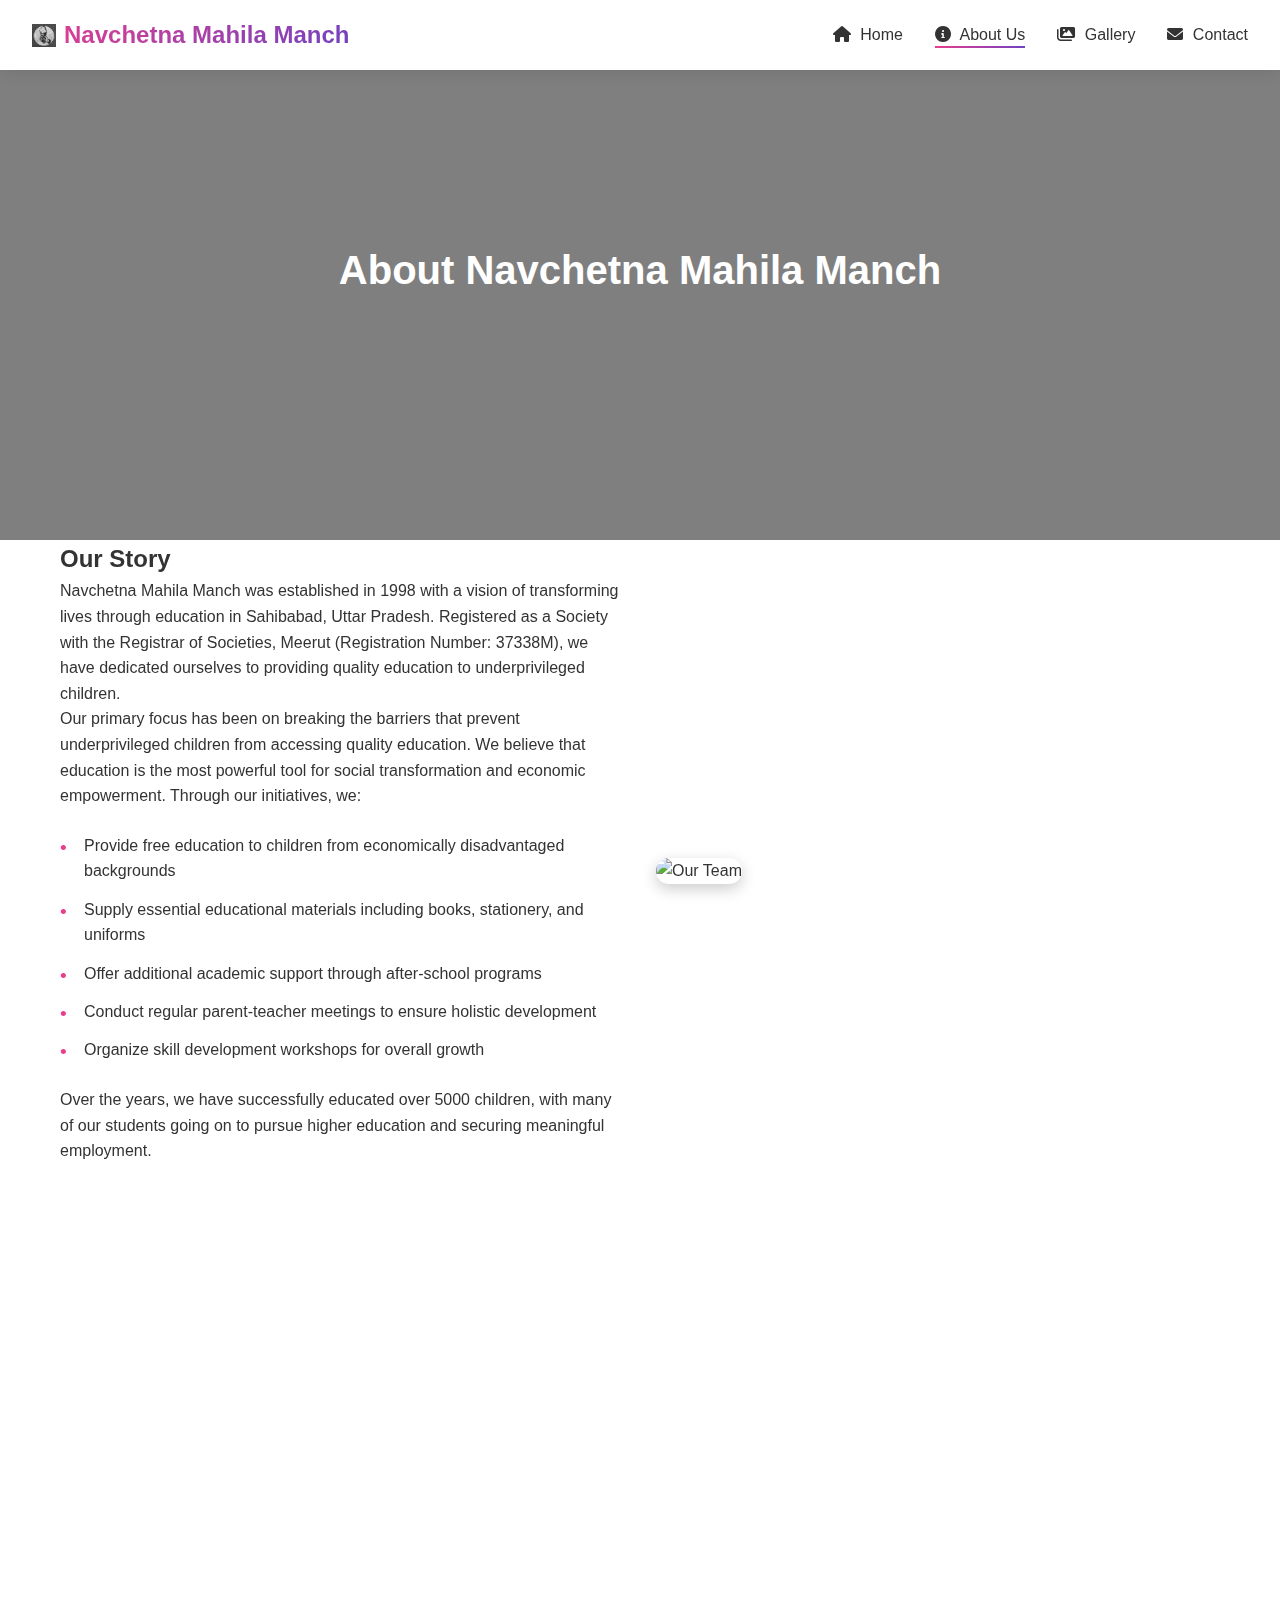
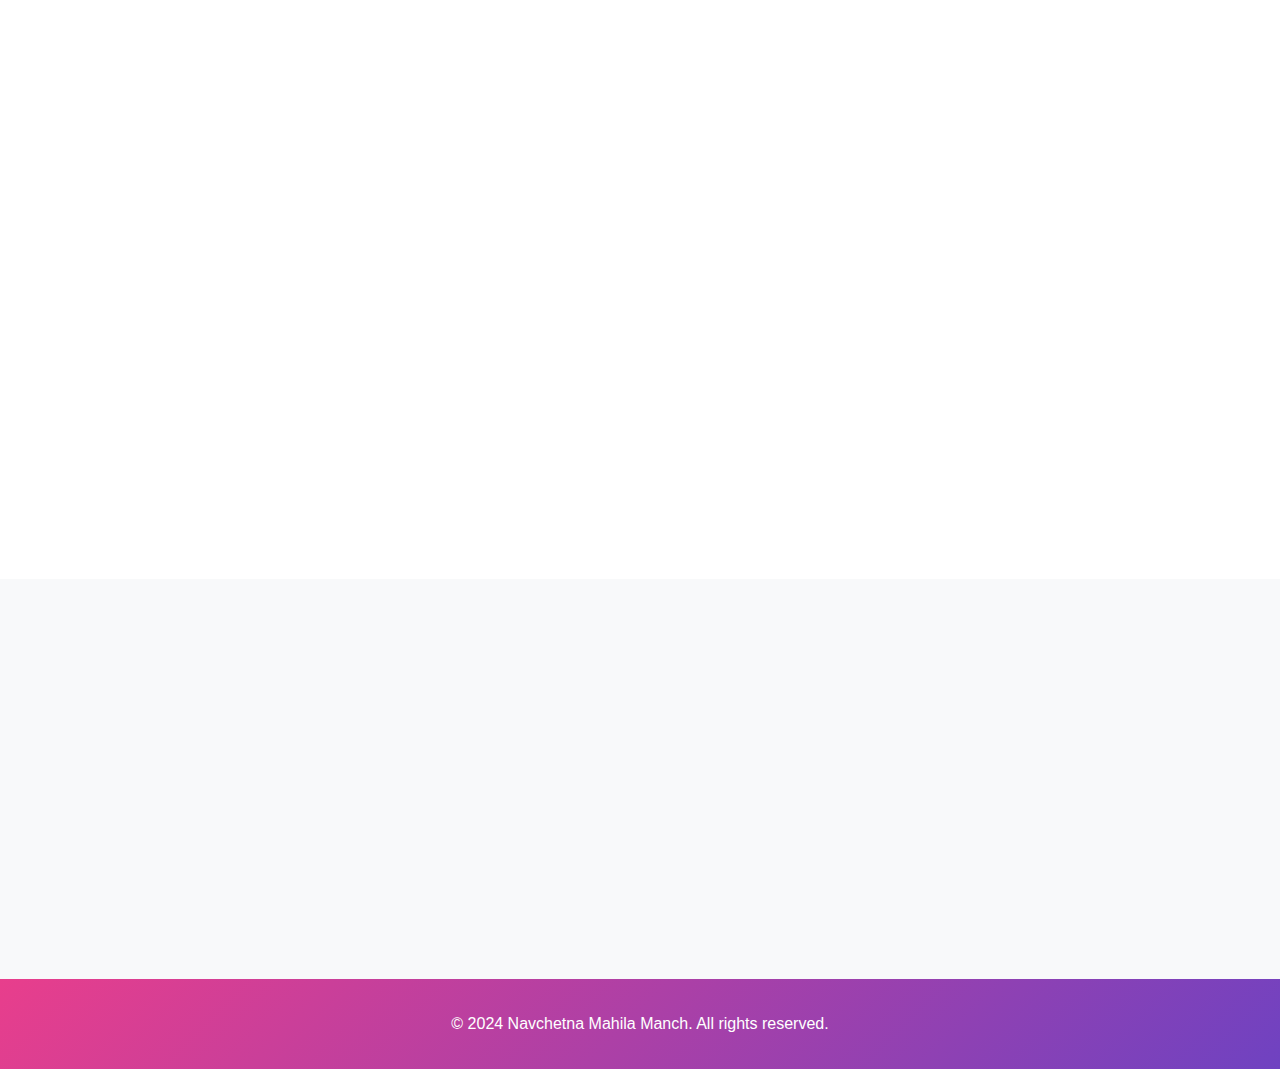
==== commit 69156270: "Fix About page hero image for mobile view and improve contact form styling" ====
--- a/about.html
+++ b/about.html
@@ -26,12 +26,11 @@
         </ul>
     </nav>
 
-    <!-- About Header -->
-    <section class="about-header">
-        <div class="container">
-            <h1 data-aos="fade-up">About Navchetna Mahila Manch</h1>
-        </div>
-    </section>
+    <!-- About Hero Section -->
+    <div class="about-hero">
+        <img src="images/about-hero.jpg" alt="About Navchetna Mahila Manch">
+        <h1>About Navchetna Mahila Manch</h1>
+    </div>
 
     <!-- Organization Details -->
     <section class="org-details">
@@ -58,7 +57,7 @@
             </div>
 
             <div class="detail-card" data-aos="fade-up">
-                <h2>Our Team</h2>
+                <h2>Our Present Team</h2>
                 <div class="team-grid">
                     <div class="team-member" data-aos="fade-up">
                         <div class="member-image">
--- a/styles.css
+++ b/styles.css
@@ -947,195 +947,146 @@
 
 /* Mobile Responsive Styles */
 @media screen and (max-width: 768px) {
-    .navbar {
-        padding: 0.8rem 1rem;
-        transition: transform 0.3s ease-in-out;
-    }
-
-    .menu-toggle {
-        display: block;
-    }
-
-    .nav-links {
-        position: fixed;
-        top: 60px;
-        left: 0;
-        right: 0;
-        background: var(--white);
+    /* Content Spacing and Indentation */
+    .container {
         padding: 1rem;
-        display: none;
-        box-shadow: 0 2px 5px rgba(0,0,0,0.1);
-        text-align: center;
-    }
-
-    .nav-links.active {
-        display: flex;
-        flex-direction: column;
-        align-items: center;
-        gap: 1rem;
-    }
-
-    .nav-links li {
-        margin: 0;
-        width: 100%;
-    }
-
-    .nav-links a {
-        display: block;
-        padding: 0.8rem;
-        width: 100%;
-        border-radius: 5px;
-    }
-
-    .nav-links a:hover {
-        background: var(--light-bg);
-    }
-
-    .nav-links a.active {
-        background: var(--gradient);
-        color: var(--white);
-    }
-
-    .nav-links a.active::after {
-        display: none;
-    }
-
-    /* Hero Section */
-    .hero {
-        margin-top: 60px; /* Account for fixed navbar */
-        min-height: calc(100vh - 60px);
-        padding: 2rem 1rem;
-        display: flex;
-        align-items: center;
-        text-align: center;
-    }
-
-    .hero-content {
+    }
+
+    section {
+        padding: 2rem 0;
+    }
+
+    /* Story Section Mobile */
+    .story-text {
         padding: 0 1rem;
-        max-width: 100%;
-    }
-
-    .hero-content h1 {
-        font-size: 2rem;
+    }
+
+    .story-text p {
+        font-size: 1rem;
+        line-height: 1.6;
         margin-bottom: 1rem;
-        line-height: 1.2;
-    }
-
-    .hero-content p {
+    }
+
+    .story-text ul {
+        margin: 1rem 0;
+        padding: 0 0.5rem;
+    }
+
+    .story-text ul li {
         font-size: 1rem;
+        margin-bottom: 0.8rem;
+        padding-left: 1.2rem;
+    }
+
+    /* Registration Details Mobile */
+    .detail-card {
+        padding: 1.5rem 1rem;
         margin-bottom: 1.5rem;
-        line-height: 1.5;
-    }
-
-    .cta-button {
-        padding: 0.8rem 1.5rem;
+    }
+
+    .details-list {
+        padding: 0 0.5rem;
+    }
+
+    .details-list li {
+        padding: 1rem;
+        margin-bottom: 1rem;
+    }
+
+    .details-list strong {
+        font-size: 1.1rem;
+        margin-bottom: 0.3rem;
+    }
+
+    .details-list p {
         font-size: 1rem;
     }
 
-    /* Adjust main content sections */
-    section {
-        padding: 3rem 1rem;
-    }
-
-    .container {
-        padding: 0;
-    }
-
-    /* Features Section */
-    .features {
-        grid-template-columns: 1fr;
-        gap: 1.5rem;
-        padding: 1rem;
-    }
-
-    .feature-card {
+    /* Achievement Section Mobile */
+    .achievements-grid {
+        padding: 0 1rem;
+    }
+
+    .achievement-item {
+        margin-bottom: 2rem;
+    }
+
+    .achievement-item h3 {
+        font-size: 1.2rem;
+        margin: 1rem 0 0.5rem;
+    }
+
+    .achievement-item p {
+        font-size: 1rem;
+        padding: 0 0.5rem;
+    }
+
+    /* Team Section Mobile */
+    .team-grid {
+        padding: 0 1rem;
+    }
+
+    .team-member {
         padding: 1.5rem;
-    }
-
-    /* Gallery Section */
-    .gallery-grid {
-        grid-template-columns: 1fr;
-        gap: 1rem;
-        padding: 1rem;
-    }
-
-    .gallery-item {
-        height: 250px;
-    }
-
-    /* Program Sections */
-    .program-content {
-        flex-direction: column;
-        padding: 1rem;
-    }
-
-    .program-text, .program-stats {
-        width: 100%;
-        margin: 1rem 0;
-    }
-
-    .program-stats {
-        display: grid;
-        grid-template-columns: 1fr 1fr;
-        gap: 1rem;
-    }
-
-    .stat-card {
-        padding: 1rem;
-    }
-
-    /* Impact Section */
-    .impact-grid {
-        grid-template-columns: 1fr;
-        gap: 1.5rem;
-        padding: 1rem;
-    }
-
-    /* Contact Section */
-    .contact-info {
-        flex-direction: column;
-        gap: 1.5rem;
-    }
-
-    .contact-item {
-        width: 100%;
-        margin: 0.5rem 0;
-    }
-
-    .social-links {
-        margin-top: 2rem;
-    }
-
-    .social-icon {
-        width: 40px;
-        height: 40px;
-        margin: 0 0.5rem;
-    }
-
-    /* General Container */
-    .container {
-        padding: 2rem 1rem;
+        margin-bottom: 1.5rem;
+    }
+
+    .member-image {
+        width: 150px;
+        height: 150px;
+        margin-bottom: 1rem;
+    }
+
+    .team-member h3 {
+        font-size: 1.2rem;
+        margin-bottom: 0.3rem;
+    }
+
+    .designation {
+        font-size: 1rem;
     }
 
     /* Section Headers */
     section h2 {
         font-size: 1.8rem;
-        margin-bottom: 1.5rem;
-    }
-}
-
-/* Small Mobile Devices */
+        margin: 1rem 0 1.5rem;
+        padding: 0 1rem;
+    }
+
+    /* Community Outreach Section */
+    .org-details h2 {
+        font-size: 1.6rem;
+        margin-bottom: 1rem;
+        padding: 0 1rem;
+    }
+
+    .org-details p {
+        padding: 0 1rem;
+        margin-bottom: 1rem;
+        font-size: 1rem;
+        line-height: 1.6;
+    }
+}
+
+/* Extra Small Devices */
 @media screen and (max-width: 480px) {
-    .hero-content h1 {
-        font-size: 1.8rem;
-    }
-
-    .program-stats {
-        grid-template-columns: 1fr;
-    }
-
-    .contact-item p {
-        font-size: 0.9rem;
+    .container {
+        padding: 0.8rem;
+    }
+
+    .story-text p, 
+    .story-text ul li,
+    .details-list p,
+    .achievement-item p {
+        font-size: 0.95rem;
+    }
+
+    section h2 {
+        font-size: 1.6rem;
+    }
+
+    .detail-card {
+        padding: 1.2rem 0.8rem;
     }
 }
 
@@ -1170,4 +1121,59 @@
         font-size: 0.95rem;
         margin-bottom: 0.6rem;
     }
+}
+
+/* About Page Hero Section */
+.about-hero {
+    position: relative;
+    height: 60vh;
+    display: flex;
+    align-items: center;
+    justify-content: center;
+    text-align: center;
+    color: var(--white);
+    overflow: hidden;
+}
+
+.about-hero::before {
+    content: '';
+    position: absolute;
+    top: 0;
+    left: 0;
+    right: 0;
+    bottom: 0;
+    background: linear-gradient(rgba(0, 0, 0, 0.5), rgba(0, 0, 0, 0.5));
+    z-index: 1;
+}
+
+.about-hero img {
+    position: absolute;
+    top: 0;
+    left: 0;
+    width: 100%;
+    height: 100%;
+    object-fit: cover;
+}
+
+.about-hero h1 {
+    position: relative;
+    z-index: 2;
+    font-size: 2.5rem;
+    margin: 0;
+    padding: 0 1rem;
+}
+
+@media screen and (max-width: 768px) {
+    .about-hero {
+        height: 40vh;
+        margin-top: 60px;
+    }
+
+    .about-hero h1 {
+        font-size: 1.8rem;
+    }
+
+    .about-hero img {
+        object-position: center;
+    }
 } 